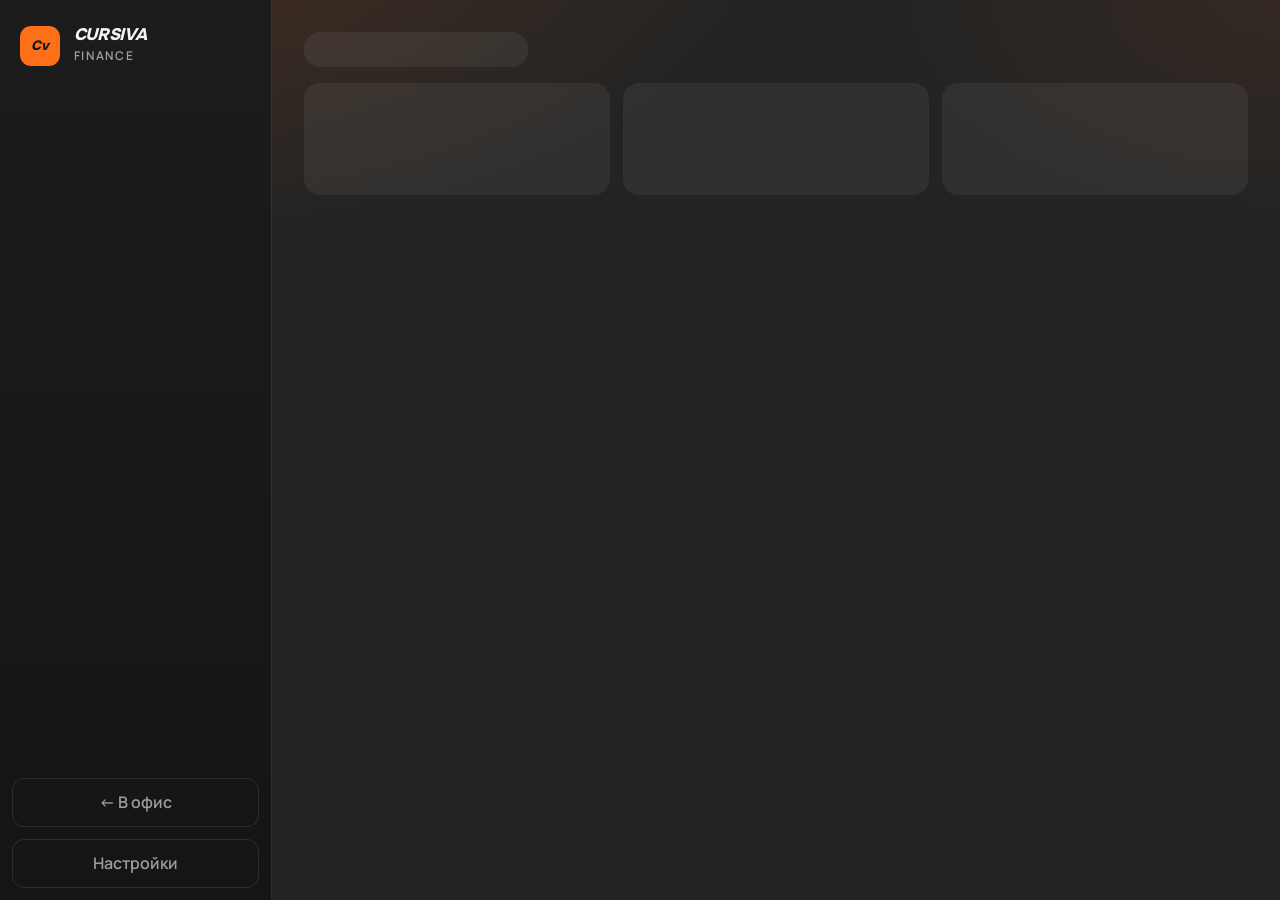
==== finance/index.html @ 29c92b32 "Kanban tasks board and Cursiva Finance app stored in MySQL" ====
<!DOCTYPE html>
<html lang="ru">
<head>
  <meta charset="utf-8">
  <meta name="viewport" content="width=device-width, initial-scale=1, viewport-fit=cover">
  <meta name="robots" content="noindex, nofollow">
  <meta name="theme-color" content="#1a1a1a">
  <title>Финансы — Cursiva</title>
  <link rel="icon" href="favicon.svg" type="image/svg+xml">
  <link rel="preconnect" href="https://fonts.googleapis.com">
  <link rel="preconnect" href="https://fonts.gstatic.com" crossorigin>
  <link href="https://fonts.googleapis.com/css2?family=Manrope:wght@400;500;600;700;800&family=Onest:wght@600;700;800&display=swap" rel="stylesheet">
  <link rel="stylesheet" href="styles.css?v=1">
</head>
<body>
  <div class="app">
    <aside class="sidebar" id="sidebar">
      <a class="brand" href="#dashboard">
        <div class="brand-mark">Cv</div>
        <div>
          <div class="brand-title">Cursiva</div>
          <div class="brand-sub">Finance</div>
        </div>
      </a>
      <nav class="nav" id="nav"></nav>
      <a class="nav-settings nav-office" href="../">← В офис</a>
      <button type="button" class="nav-settings" id="open-settings">Настройки</button>
    </aside>

    <div class="main-wrap">
      <header class="topbar">
        <button type="button" class="icon-btn" id="menu-toggle" aria-label="Меню">☰</button>
        <span class="topbar-title">Финансы</span>
        <a class="icon-btn topbar-office" href="../" aria-label="В офис">Офис</a>
        <button type="button" class="icon-btn" id="open-settings-mobile" aria-label="Настройки">⚙</button>
      </header>
      <main class="main" id="main">
        <div class="skeleton" id="skeleton">
          <div class="sk sk-title"></div>
          <div class="sk-grid">
            <div class="sk sk-card"></div>
            <div class="sk sk-card"></div>
            <div class="sk sk-card"></div>
          </div>
        </div>
        <div id="page" hidden></div>
      </main>
    </div>
  </div>

  <div class="overlay" id="overlay" hidden></div>

  <dialog class="modal" id="settings-modal">
    <form method="dialog" class="modal-inner">
      <header class="modal-head">
        <p class="eyebrow">Студия</p>
        <h2>Настройки</h2>
        <p>НПД, курсы, резерв. Данные хранятся в базе офиса и общие для всей команды.</p>
      </header>
      <div class="modal-body">
        <div class="month-kpi" id="settings-kpi"></div>
        <label>
          Налог самозанятого (НПД), %
          <input type="number" step="0.1" min="0" max="100" id="tax-percent">
          <span class="field-hint">Обычно 6% при оплате от юрлиц / ИП, 4% от физлиц.</span>
        </label>
        <div class="form-grid">
          <label>Курс USD, ₽<input type="number" step="0.01" id="rate-usd"></label>
          <label>Курс EUR, ₽<input type="number" step="0.01" id="rate-eur"></label>
        </div>
        <button type="button" class="btn" id="save-settings">Сохранить</button>
        <hr>
        <button type="button" class="btn btn-ghost" id="download-backup">Скачать резерв</button>
        <label class="file-label">
          Загрузить резерв
          <input type="file" accept="application/json" id="import-backup">
        </label>
        <button type="button" class="btn btn-ghost" id="reset-demo">Восстановить демо</button>
        <button type="button" class="btn btn-danger" id="clear-all-data">Удалить все данные</button>
        <p class="hint">Удаление очистит клиентов, проекты, счета, подписки и налоги у всей команды без возможности отмены.</p>
      </div>
      <footer class="modal-foot">
        <button type="submit" class="btn btn-ghost" value="cancel">Закрыть</button>
      </footer>
    </form>
  </dialog>

  <dialog class="modal modal-lg" id="form-modal">
    <div class="modal-inner">
      <header class="modal-head">
        <p class="eyebrow" id="form-eyebrow">Форма</p>
        <h2 id="form-title">Добавить</h2>
        <p id="form-desc"></p>
      </header>
      <div class="modal-body" id="form-body"></div>
      <footer class="modal-foot">
        <button type="button" class="btn btn-ghost" id="form-cancel">Отмена</button>
        <button type="button" class="btn" id="form-submit">Сохранить</button>
      </footer>
    </div>
  </dialog>

  <div class="toast" id="toast" hidden></div>
  <script src="https://telegram.org/js/telegram-web-app.js"></script>
  <script src="app.js?v=1"></script>
</body>
</html>
---- finance/styles.css ----
/* Cursiva brand: #FD6F19 / #232323 / #FFFFFF — Onest + Manrope */

:root {
  --brand-dark: #232323;
  --brand-dark-2: #1a1a1a;
  --brand-dark-3: #2e2e2e;
  --brand-orange: #fd6f19;
  --brand-orange-hot: #ff8538;
  --brand-orange-dim: rgba(253, 111, 25, 0.14);
  --brand-white: #ffffff;
  --brand-muted: rgba(255, 255, 255, 0.58);
  --brand-line: rgba(255, 255, 255, 0.1);
  --surface: #2a2a2a;
  --surface-2: #323232;
  --text: #f5f5f5;
  --text-dim: rgba(245, 245, 245, 0.62);
  --pos: #4ecb71;
  --neg: #ff6b5a;
  --warn: #ffc857;
  --radius: 1rem;
  --font: "Manrope", system-ui, sans-serif;
  --font-display: "Onest", "Manrope", system-ui, sans-serif;
  --shadow: 0 1.2rem 2.8rem rgba(0, 0, 0, 0.28);
}

* {
  box-sizing: border-box;
}

html,
body {
  height: 100%;
  margin: 0;
}

body {
  background:
    radial-gradient(1200px 600px at 10% -10%, rgba(253, 111, 25, 0.16), transparent 55%),
    radial-gradient(900px 500px at 100% 0%, rgba(253, 111, 25, 0.08), transparent 45%),
    var(--brand-dark);
  color: var(--text);
  font-family: var(--font);
  line-height: 1.45;
}

button,
input,
select,
textarea {
  font: inherit;
  color: inherit;
}

a {
  color: var(--brand-orange);
  text-decoration: none;
}

a:hover {
  color: var(--brand-orange-hot);
}

.app {
  display: flex;
  min-height: 100%;
}

.sidebar {
  position: sticky;
  top: 0;
  display: none;
  width: 17rem;
  height: 100svh;
  flex-shrink: 0;
  flex-direction: column;
  background: linear-gradient(180deg, #1c1c1c 0%, #151515 100%);
  border-right: 1px solid var(--brand-line);
  z-index: 40;
}

@media (min-width: 1024px) {
  .sidebar {
    display: flex;
  }

  .topbar {
    display: none !important;
  }
}

.sidebar.open {
  display: flex;
  position: fixed;
  inset: 0 auto 0 0;
}

.brand {
  display: flex;
  gap: 0.85rem;
  align-items: center;
  padding: 1.6rem 1.25rem 1.4rem;
  color: inherit;
  text-decoration: none;
}

.brand:hover {
  color: inherit;
}

.brand-mark {
  display: grid;
  place-items: center;
  width: 2.5rem;
  height: 2.5rem;
  border-radius: 0.7rem;
  background: var(--brand-orange);
  color: #1a1a1a;
  font-family: var(--font-display);
  font-size: 0.85rem;
  font-weight: 800;
  font-style: italic;
}

.brand-title {
  font-family: var(--font-display);
  font-size: 1.05rem;
  font-weight: 800;
  font-style: italic;
  letter-spacing: -0.02em;
  text-transform: uppercase;
  line-height: 1;
}

.brand-sub {
  margin-top: 0.2rem;
  color: var(--brand-muted);
  font-size: 0.75rem;
  font-weight: 600;
  letter-spacing: 0.14em;
  text-transform: uppercase;
}

.nav {
  display: flex;
  flex: 1;
  flex-direction: column;
  gap: 0.25rem;
  padding: 0 0.75rem;
  overflow: auto;
}

.nav a {
  display: flex;
  align-items: center;
  gap: 0.75rem;
  border-radius: 0.75rem;
  padding: 0.7rem 0.85rem;
  color: var(--brand-muted);
  font-size: 0.92rem;
  font-weight: 600;
  transition: background 0.2s, color 0.2s;
}

.nav a:hover {
  background: rgba(255, 255, 255, 0.04);
  color: var(--brand-white);
}

.nav a.active {
  background: var(--brand-orange-dim);
  color: var(--brand-orange);
  box-shadow: inset 0 0 0 1px rgba(253, 111, 25, 0.28);
}

.nav-settings {
  margin: 0.75rem;
  border: 1px solid var(--brand-line);
  border-radius: 0.75rem;
  background: transparent;
  color: var(--brand-muted);
  padding: 0.75rem;
  font-weight: 600;
  cursor: pointer;
}

.nav-settings:hover {
  border-color: rgba(253, 111, 25, 0.45);
  color: var(--brand-orange);
}

.main-wrap {
  display: flex;
  min-width: 0;
  flex: 1;
  flex-direction: column;
}

.topbar {
  position: sticky;
  top: 0;
  z-index: 20;
  display: flex;
  align-items: center;
  gap: 0.75rem;
  border-bottom: 1px solid var(--brand-line);
  background: rgba(35, 35, 35, 0.88);
  backdrop-filter: blur(10px);
  padding: 0.75rem 1rem;
}

.topbar-title {
  font-family: var(--font-display);
  font-weight: 800;
  font-style: italic;
  text-transform: uppercase;
  letter-spacing: -0.02em;
}

.icon-btn {
  display: grid;
  place-items: center;
  width: 2.35rem;
  height: 2.35rem;
  border: 1px solid var(--brand-line);
  border-radius: 0.7rem;
  background: var(--surface);
  cursor: pointer;
}

.topbar .icon-btn:last-child {
  margin-left: auto;
}

.main {
  flex: 1;
  padding: 1.5rem 1rem 3rem;
}

@media (min-width: 640px) {
  .main {
    padding-inline: 1.5rem;
  }
}

@media (min-width: 1024px) {
  .main {
    padding: 2rem 2rem 3.5rem;
  }
}

.eyebrow {
  margin: 0 0 0.45rem;
  color: var(--brand-orange);
  font-size: 0.72rem;
  font-weight: 700;
  letter-spacing: 0.14em;
  text-transform: uppercase;
}

.page-header {
  display: flex;
  flex-wrap: wrap;
  align-items: flex-start;
  justify-content: space-between;
  gap: 1rem;
  margin-bottom: 1.4rem;
}

.page-header h1 {
  margin: 0;
  font-family: var(--font-display);
  font-size: clamp(1.6rem, 3vw, 2.2rem);
  font-weight: 800;
  font-style: italic;
  letter-spacing: -0.03em;
  text-transform: uppercase;
  line-height: 1.05;
}

.page-header p {
  margin: 0.45rem 0 0;
  max-width: 40rem;
  color: var(--text-dim);
  font-size: 0.95rem;
}

.header-actions {
  display: flex;
  flex-wrap: wrap;
  gap: 0.6rem;
  align-items: center;
}

.card {
  border: 1px solid var(--brand-line);
  border-radius: var(--radius);
  background: linear-gradient(180deg, rgba(255, 255, 255, 0.03), transparent 40%), var(--surface);
  box-shadow: var(--shadow);
}

.card.is-clickable,
.card-body.is-clickable,
tr.is-clickable {
  cursor: pointer;
  transition: border-color 0.15s, transform 0.15s, background 0.15s;
}

.card.is-clickable:hover,
.card-body.is-clickable:hover {
  border-color: rgba(253, 111, 25, 0.45);
  transform: translateY(-1px);
}

.card-body.is-clickable {
  border-radius: inherit;
}

tr.is-clickable:hover {
  background: rgba(253, 111, 25, 0.08);
}

.card-body {
  padding: 1.15rem 1.2rem 1.05rem;
}

.back-link {
  display: inline-flex;
  align-items: center;
  gap: 0.35rem;
  margin-bottom: 0.75rem;
  color: var(--brand-orange);
  font-size: 0.88rem;
  font-weight: 700;
  text-decoration: none;
}

.back-link:hover {
  color: var(--brand-orange-hot);
}

.detail-grid {
  display: grid;
  gap: 1rem;
}

@media (min-width: 900px) {
  .detail-grid {
    grid-template-columns: 1.2fr 1fr;
  }
}

.detail-stat {
  display: flex;
  justify-content: space-between;
  gap: 0.75rem;
  padding: 0.65rem 0;
  border-bottom: 1px solid var(--brand-line);
  font-size: 0.95rem;
}

.detail-stat:last-child {
  border-bottom: 0;
}

.card-head {
  display: flex;
  align-items: center;
  justify-content: space-between;
  gap: 0.75rem;
  padding: 1.1rem 1.2rem 0;
}

.card-head h2,
.card-title {
  margin: 0;
  font-family: var(--font-display);
  font-size: 1rem;
  font-weight: 700;
  letter-spacing: -0.01em;
}

.kpi-grid {
  display: grid;
  gap: 0.85rem;
  grid-template-columns: 1fr;
}

@media (min-width: 640px) {
  .kpi-grid {
    grid-template-columns: repeat(2, 1fr);
  }
}

@media (min-width: 1200px) {
  .kpi-grid {
    grid-template-columns: repeat(3, 1fr);
  }
}

.kpi-label {
  display: flex;
  justify-content: space-between;
  color: var(--text-dim);
  font-size: 0.85rem;
  font-weight: 600;
}

.kpi-value {
  margin-top: 0.55rem;
  font-size: 1.55rem;
  font-weight: 800;
  letter-spacing: -0.03em;
  font-variant-numeric: tabular-nums;
}

.kpi-hint {
  margin: 0.4rem 0 0;
  color: var(--text-dim);
  font-size: 0.78rem;
}

.money {
  font-variant-numeric: tabular-nums;
  white-space: nowrap;
}

.money.pos {
  color: var(--pos);
}

.money.neg {
  color: var(--neg);
}

.money.warn {
  color: var(--warn);
}

.grid-2 {
  display: grid;
  gap: 1rem;
  margin-top: 1rem;
}

.grid-3 {
  display: grid;
  gap: 1rem;
  margin-top: 1.25rem;
}

@media (min-width: 1024px) {
  .grid-2 {
    grid-template-columns: 1fr 1fr;
  }

  .grid-3 {
    grid-template-columns: 1.6fr 1fr;
  }
}

.list {
  list-style: none;
  margin: 0;
  padding: 0 1.2rem 1.15rem;
}

.list li {
  display: flex;
  justify-content: space-between;
  gap: 0.85rem;
  padding: 0.85rem 0;
  border-top: 1px solid var(--brand-line);
}

.list li.is-clickable {
  cursor: pointer;
  border-radius: 0.5rem;
  margin-inline: -0.35rem;
  padding-inline: 0.35rem;
}

.list li.is-clickable:hover {
  background: rgba(253, 111, 25, 0.08);
}

.list li:first-child {
  border-top: 0;
}

.meta {
  color: var(--text-dim);
  font-size: 0.78rem;
}

.empty {
  margin: 0;
  padding: 0 1.2rem 1.2rem;
  color: var(--text-dim);
}

.badge {
  display: inline-flex;
  align-items: center;
  border-radius: 999px;
  padding: 0.15rem 0.55rem;
  font-size: 0.7rem;
  font-weight: 700;
  background: rgba(255, 255, 255, 0.08);
  color: var(--text);
}

.badge.overdue,
.badge.paused,
.badge.draft,
.badge.due {
  background: rgba(255, 107, 90, 0.18);
  color: #ffb4ab;
}

.badge.paid,
.badge.done,
.badge.active {
  background: rgba(78, 203, 113, 0.16);
  color: #8de6a7;
}

.badge.sent,
.badge.in_progress,
.badge.review,
.badge.month {
  background: var(--brand-orange-dim);
  color: var(--brand-orange-hot);
}

.badge.year,
.badge.planned {
  background: rgba(255, 200, 87, 0.14);
  color: var(--warn);
}

.chart {
  display: flex;
  align-items: flex-end;
  gap: 0.65rem;
  height: 14rem;
  padding: 0.5rem 1.2rem 1.15rem;
}

.chart-col {
  display: flex;
  flex: 1;
  flex-direction: column;
  align-items: center;
  gap: 0.5rem;
  height: 100%;
}

.chart-bars {
  display: flex;
  align-items: flex-end;
  justify-content: center;
  gap: 0.25rem;
  width: 100%;
  flex: 1;
}

.bar {
  width: 42%;
  max-width: 1.6rem;
  border-radius: 0.3rem 0.3rem 0 0;
  min-height: 2px;
}

.bar.income {
  background: var(--brand-orange);
}

.bar.expense {
  background: #6a6a6a;
}

.chart-label {
  color: var(--text-dim);
  font-size: 0.7rem;
  text-transform: capitalize;
}

.legend {
  display: flex;
  gap: 1rem;
  padding: 0 1.2rem 0.75rem;
  color: var(--text-dim);
  font-size: 0.8rem;
}

.legend span::before {
  content: "";
  display: inline-block;
  width: 0.55rem;
  height: 0.55rem;
  margin-right: 0.35rem;
  border-radius: 2px;
  vertical-align: 0;
}

.legend .inc::before {
  background: var(--brand-orange);
}

.legend .exp::before {
  background: #6a6a6a;
}

.table-wrap {
  overflow-x: auto;
}

table {
  width: 100%;
  border-collapse: collapse;
  font-size: 0.9rem;
}

th,
td {
  padding: 0.75rem 1rem;
  border-bottom: 1px solid var(--brand-line);
  text-align: left;
  vertical-align: top;
}

th {
  color: var(--text-dim);
  font-size: 0.72rem;
  font-weight: 700;
  letter-spacing: 0.08em;
  text-transform: uppercase;
}

td.num,
th.num {
  text-align: right;
  font-variant-numeric: tabular-nums;
}

.btn {
  display: inline-flex;
  align-items: center;
  justify-content: center;
  gap: 0.4rem;
  border: 0;
  border-radius: 999px;
  padding: 0.7rem 1.15rem;
  background: var(--brand-orange);
  color: #1a1a1a;
  font-weight: 750;
  cursor: pointer;
  transition: transform 0.15s, filter 0.15s;
}

.btn:hover {
  filter: brightness(1.06);
  transform: translateY(-1px);
}

.btn-ghost {
  background: transparent;
  border: 1px solid var(--brand-line);
  color: var(--text);
}

.btn-danger {
  background: #c43c2e;
  color: #fff;
}

.btn-sm {
  padding: 0.4rem 0.8rem;
  font-size: 0.82rem;
}

.select,
input,
textarea {
  width: 100%;
  border: 1px solid var(--brand-line);
  border-radius: 0.75rem;
  background: var(--brand-dark-2);
  padding: 0.65rem 0.85rem;
  outline: none;
}

.select:focus,
input:focus,
textarea:focus {
  border-color: rgba(253, 111, 25, 0.65);
  box-shadow: 0 0 0 3px rgba(253, 111, 25, 0.18);
}

label {
  display: grid;
  gap: 0.4rem;
  font-size: 0.85rem;
  font-weight: 650;
}

.field-hint {
  color: var(--text-dim);
  font-size: 0.75rem;
  font-weight: 500;
}

.form-grid {
  display: grid;
  gap: 0.85rem;
}

@media (min-width: 640px) {
  .form-grid.cols-2 {
    grid-template-columns: 1fr 1fr;
  }
}

.overlay {
  position: fixed;
  inset: 0;
  z-index: 30;
  background: rgba(0, 0, 0, 0.55);
}

.modal {
  border: 1px solid var(--brand-line);
  border-radius: 1.2rem;
  padding: 0;
  width: min(480px, calc(100vw - 1.25rem));
  background: #1f1f1f;
  color: var(--text);
  box-shadow: var(--shadow);
}

.modal.modal-lg {
  width: min(640px, calc(100vw - 1.25rem));
}

.modal::backdrop {
  background: rgba(0, 0, 0, 0.62);
}

.modal-inner {
  display: flex;
  flex-direction: column;
}

.modal-head,
.modal-body,
.modal-foot {
  padding: 1.15rem 1.25rem;
}

.modal-head {
  border-bottom: 1px solid var(--brand-line);
}

.modal-head h2 {
  margin: 0;
  font-family: var(--font-display);
  font-size: 1.35rem;
  font-weight: 800;
  font-style: italic;
  text-transform: uppercase;
  letter-spacing: -0.02em;
}

.modal-head p:not(.eyebrow) {
  margin: 0.4rem 0 0;
  color: var(--text-dim);
  font-size: 0.9rem;
}

.modal-body {
  display: grid;
  gap: 0.85rem;
}

.modal-foot {
  display: flex;
  justify-content: flex-end;
  gap: 0.6rem;
  border-top: 1px solid var(--brand-line);
}

.month-kpi {
  border-radius: 0.85rem;
  background: var(--brand-orange-dim);
  border: 1px solid rgba(253, 111, 25, 0.25);
  padding: 0.75rem 0.9rem;
  font-size: 0.9rem;
}

.file-label {
  font-weight: 600;
}

hr {
  border: 0;
  border-top: 1px solid var(--brand-line);
  margin: 0.2rem 0;
}

.toast {
  position: fixed;
  right: 1rem;
  bottom: 1rem;
  z-index: 70;
  border-radius: 0.85rem;
  background: #111;
  border: 1px solid rgba(253, 111, 25, 0.35);
  color: var(--brand-white);
  padding: 0.85rem 1.1rem;
  box-shadow: var(--shadow);
}

.stack {
  display: grid;
  gap: 1rem;
}

.split-preview {
  border-radius: 1rem;
  border: 1px solid rgba(253, 111, 25, 0.28);
  background: linear-gradient(160deg, rgba(253, 111, 25, 0.12), transparent 55%), #1a1a1a;
  padding: 1rem;
}

.split-preview h3 {
  margin: 0 0 0.75rem;
  font-family: var(--font-display);
  font-size: 0.95rem;
  font-weight: 700;
  text-transform: uppercase;
  font-style: italic;
}

.split-row {
  display: flex;
  justify-content: space-between;
  gap: 0.75rem;
  padding: 0.45rem 0;
  border-top: 1px solid var(--brand-line);
  font-size: 0.9rem;
}

.split-row:first-of-type {
  border-top: 0;
}

.split-row.total {
  margin-top: 0.35rem;
  border-top: 1px dashed rgba(253, 111, 25, 0.45);
  padding-top: 0.65rem;
  font-weight: 750;
}

.split-row .tax {
  color: var(--warn);
}

.percent-input {
  width: 5.5rem;
  text-align: right;
}

.percent-sum {
  margin-top: 0.5rem;
  font-size: 0.85rem;
  color: var(--text-dim);
}

.percent-sum.bad {
  color: var(--neg);
}

.percent-sum.ok {
  color: var(--pos);
}

.skeleton .sk {
  border-radius: 1rem;
  background: rgba(255, 255, 255, 0.06);
  animation: pulse 1.2s ease-in-out infinite;
}

.sk-title {
  width: 14rem;
  height: 2.2rem;
  margin-bottom: 1rem;
}

.sk-grid {
  display: grid;
  gap: 0.85rem;
  grid-template-columns: repeat(auto-fit, minmax(12rem, 1fr));
}

.sk-card {
  height: 7rem;
}

@keyframes pulse {
  0%,
  100% {
    opacity: 1;
  }
  50% {
    opacity: 0.5;
  }
}

.actions-cell {
  display: flex;
  gap: 0.4rem;
  flex-wrap: wrap;
  justify-content: flex-end;
}

.inline-check {
  display: flex;
  align-items: center;
  gap: 0.55rem;
  font-weight: 600;
}

.inline-check input {
  width: auto;
}

.bulk-bar {
  display: none;
  align-items: center;
  justify-content: space-between;
  gap: 0.75rem;
  flex-wrap: wrap;
  margin-bottom: 0.75rem;
  padding: 0.7rem 0.9rem;
  border-radius: 0.85rem;
  border: 1px solid rgba(253, 111, 25, 0.35);
  background: var(--brand-orange-dim);
}

.bulk-bar.is-visible {
  display: flex;
}

.bulk-bar strong {
  color: var(--brand-orange-hot);
}

.bulk-bar .bulk-actions {
  display: flex;
  gap: 0.5rem;
  flex-wrap: wrap;
}

th.check,
td.check {
  width: 2.4rem;
  text-align: center;
  vertical-align: middle;
}

.check input[type="checkbox"] {
  width: 1.05rem;
  height: 1.05rem;
  accent-color: var(--brand-orange);
  cursor: pointer;
}

tr.is-selected {
  background: rgba(253, 111, 25, 0.08);
}

.hint {
  margin: 0;
  color: var(--text-dim);
  font-size: 0.78rem;
}

/* Офис Cursiva в Telegram */
.nav-office {
  display: block;
  margin-bottom: 0;
  text-align: center;
  text-decoration: none;
}

.topbar-office {
  width: auto;
  margin-left: auto;
  padding: 0 0.7rem;
  color: var(--brand-orange);
  font-size: 0.85rem;
  font-weight: 700;
  text-decoration: none;
}

.topbar .topbar-office + .icon-btn:last-child {
  margin-left: 0;
}

.sidebar.open {
  overflow-y: auto;
}

@media (max-width: 640px) {
  .header-actions {
    flex-wrap: wrap;
  }

  .modal {
    max-height: calc(100vh - 1.25rem);
    overflow-y: auto;
  }

  .toast {
    left: 1rem;
    bottom: calc(1rem + env(safe-area-inset-bottom));
  }
}
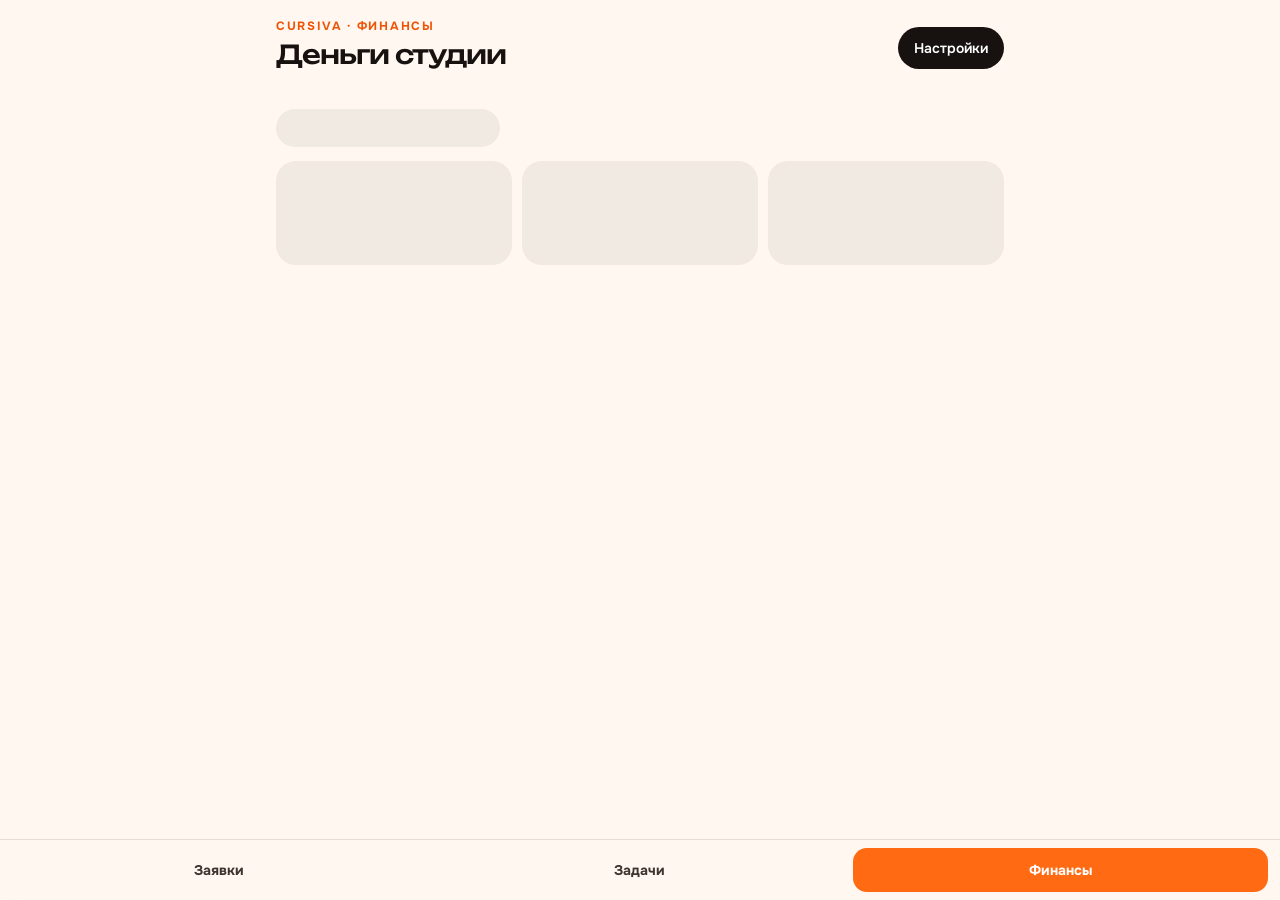
==== commit e7b11f41: "Team notifications in chat, delete leads and finance records, finance in office style" ====
--- a/finance/index.html
+++ b/finance/index.html
@@ -4,50 +4,49 @@
   <meta charset="utf-8">
   <meta name="viewport" content="width=device-width, initial-scale=1, viewport-fit=cover">
   <meta name="robots" content="noindex, nofollow">
-  <meta name="theme-color" content="#1a1a1a">
+  <meta name="theme-color" content="#fff7f0">
   <title>Финансы — Cursiva</title>
   <link rel="icon" href="favicon.svg" type="image/svg+xml">
   <link rel="preconnect" href="https://fonts.googleapis.com">
   <link rel="preconnect" href="https://fonts.gstatic.com" crossorigin>
-  <link href="https://fonts.googleapis.com/css2?family=Manrope:wght@400;500;600;700;800&family=Onest:wght@600;700;800&display=swap" rel="stylesheet">
-  <link rel="stylesheet" href="styles.css?v=1">
+  <link href="https://fonts.googleapis.com/css2?family=Onest:wght@400;500;600;700&family=Unbounded:wght@500;600&display=swap" rel="stylesheet">
+  <link rel="stylesheet" href="styles.css?v=2">
 </head>
 <body>
   <div class="app">
-    <aside class="sidebar" id="sidebar">
-      <a class="brand" href="#dashboard">
-        <div class="brand-mark">Cv</div>
-        <div>
-          <div class="brand-title">Cursiva</div>
-          <div class="brand-sub">Finance</div>
+    <header class="top">
+      <div>
+        <p class="brand">Cursiva · финансы</p>
+        <p class="top-title">Деньги студии</p>
+      </div>
+      <button type="button" class="refresh" id="open-settings">Настройки</button>
+    </header>
+    <nav class="chips" id="nav" aria-label="Разделы финансов"></nav>
+
+    <main class="main" id="main">
+      <div class="skeleton" id="skeleton">
+        <div class="sk sk-title"></div>
+        <div class="sk-grid">
+          <div class="sk sk-card"></div>
+          <div class="sk sk-card"></div>
+          <div class="sk sk-card"></div>
         </div>
-      </a>
-      <nav class="nav" id="nav"></nav>
-      <a class="nav-settings nav-office" href="../">← В офис</a>
-      <button type="button" class="nav-settings" id="open-settings">Настройки</button>
-    </aside>
-
-    <div class="main-wrap">
-      <header class="topbar">
-        <button type="button" class="icon-btn" id="menu-toggle" aria-label="Меню">☰</button>
-        <span class="topbar-title">Финансы</span>
-        <a class="icon-btn topbar-office" href="../" aria-label="В офис">Офис</a>
-        <button type="button" class="icon-btn" id="open-settings-mobile" aria-label="Настройки">⚙</button>
-      </header>
-      <main class="main" id="main">
-        <div class="skeleton" id="skeleton">
-          <div class="sk sk-title"></div>
-          <div class="sk-grid">
-            <div class="sk sk-card"></div>
-            <div class="sk sk-card"></div>
-            <div class="sk sk-card"></div>
-          </div>
-        </div>
-        <div id="page" hidden></div>
-      </main>
-    </div>
+      </div>
+      <div id="page" hidden></div>
+    </main>
   </div>
 
+  <nav class="tabbar" aria-label="Офис">
+    <a href="../" data-office="leads">Заявки</a>
+    <a href="../" data-office="tasks">Задачи</a>
+    <a href="#dashboard" class="is-on" aria-current="page">Финансы</a>
+  </nav>
+
+  <div hidden>
+    <aside id="sidebar"></aside>
+    <button type="button" id="menu-toggle"></button>
+    <button type="button" id="open-settings-mobile"></button>
+  </div>
   <div class="overlay" id="overlay" hidden></div>
 
   <dialog class="modal" id="settings-modal">
@@ -102,6 +101,6 @@
 
   <div class="toast" id="toast" hidden></div>
   <script src="https://telegram.org/js/telegram-web-app.js"></script>
-  <script src="app.js?v=1"></script>
+  <script src="app.js?v=2"></script>
 </body>
 </html>
--- a/finance/styles.css
+++ b/finance/styles.css
@@ -1,549 +1,391 @@
-/* Cursiva brand: #FD6F19 / #232323 / #FFFFFF — Onest + Manrope */
+/* Финансы в стиле офиса Cursiva: кремовый фон, белые карточки, Unbounded + Onest */
 
 :root {
-  --brand-dark: #232323;
-  --brand-dark-2: #1a1a1a;
-  --brand-dark-3: #2e2e2e;
-  --brand-orange: #fd6f19;
-  --brand-orange-hot: #ff8538;
-  --brand-orange-dim: rgba(253, 111, 25, 0.14);
-  --brand-white: #ffffff;
-  --brand-muted: rgba(255, 255, 255, 0.58);
-  --brand-line: rgba(255, 255, 255, 0.1);
-  --surface: #2a2a2a;
-  --surface-2: #323232;
-  --text: #f5f5f5;
-  --text-dim: rgba(245, 245, 245, 0.62);
-  --pos: #4ecb71;
-  --neg: #ff6b5a;
-  --warn: #ffc857;
-  --radius: 1rem;
-  --font: "Manrope", system-ui, sans-serif;
-  --font-display: "Onest", "Manrope", system-ui, sans-serif;
-  --shadow: 0 1.2rem 2.8rem rgba(0, 0, 0, 0.28);
-}
-
-* {
-  box-sizing: border-box;
-}
-
-html,
-body {
-  height: 100%;
+  --c-orange: #ff6a13;
+  --c-orange-deep: #ee5406;
+  --c-orange-soft: rgba(255, 106, 19, 0.1);
+  --c-cream: #fff7f0;
+  --c-sand: #f7f1eb;
+  --c-ink: #17120f;
+  --c-ink-2: #3d3430;
+  --c-muted: #7c716a;
+  --c-line: rgba(23, 18, 15, 0.1);
+  --c-white: #fff;
+  --c-pos: #1f7a45;
+  --c-neg: #c2410c;
+  --c-warn: #a16207;
+  --f-display: "Unbounded", "Arial Black", system-ui, sans-serif;
+  --f-body: "Onest", "Segoe UI", system-ui, sans-serif;
+  --ease: cubic-bezier(0.16, 1, 0.3, 1);
+}
+
+* { box-sizing: border-box; }
+
+html, body {
   margin: 0;
-}
-
-body {
-  background:
-    radial-gradient(1200px 600px at 10% -10%, rgba(253, 111, 25, 0.16), transparent 55%),
-    radial-gradient(900px 500px at 100% 0%, rgba(253, 111, 25, 0.08), transparent 45%),
-    var(--brand-dark);
-  color: var(--text);
-  font-family: var(--font);
+  min-height: 100%;
+  background: var(--c-cream);
+  color: var(--c-ink);
+  font-family: var(--f-body);
+  font-size: 16px;
   line-height: 1.45;
-}
-
-button,
-input,
-select,
-textarea {
-  font: inherit;
-  color: inherit;
-}
-
-a {
-  color: var(--brand-orange);
-  text-decoration: none;
-}
-
-a:hover {
-  color: var(--brand-orange-hot);
+  -webkit-font-smoothing: antialiased;
+}
+
+button, input, select, textarea { font: inherit; color: inherit; }
+
+a { color: var(--c-orange-deep); text-decoration: none; }
+
+:focus-visible {
+  outline: 2px solid var(--c-orange);
+  outline-offset: 3px;
 }
 
 .app {
-  display: flex;
-  min-height: 100%;
-}
-
-.sidebar {
-  position: sticky;
-  top: 0;
-  display: none;
-  width: 17rem;
-  height: 100svh;
-  flex-shrink: 0;
-  flex-direction: column;
-  background: linear-gradient(180deg, #1c1c1c 0%, #151515 100%);
-  border-right: 1px solid var(--brand-line);
-  z-index: 40;
-}
-
-@media (min-width: 1024px) {
-  .sidebar {
-    display: flex;
-  }
-
-  .topbar {
-    display: none !important;
-  }
-}
-
-.sidebar.open {
-  display: flex;
+  width: min(760px, 100%);
+  margin: 0 auto;
+  padding: calc(18px + env(safe-area-inset-top)) 16px calc(92px + env(safe-area-inset-bottom));
+}
+
+.top {
+  display: flex;
+  align-items: flex-end;
+  justify-content: space-between;
+  gap: 16px;
+}
+
+.brand {
+  margin: 0;
+  font-size: 12px;
+  font-weight: 700;
+  letter-spacing: 0.14em;
+  text-transform: uppercase;
+  color: var(--c-orange-deep);
+}
+
+.top-title {
+  margin: 6px 0 0;
+  font-family: var(--f-display);
+  font-size: 26px;
+  font-weight: 500;
+  letter-spacing: -0.04em;
+  line-height: 1.05;
+}
+
+.refresh {
+  flex: none;
+  min-height: 42px;
+  padding: 0 16px;
+  border: 0;
+  border-radius: 999px;
+  background: var(--c-ink);
+  color: #fff;
+  font-size: 14px;
+  font-weight: 600;
+  cursor: pointer;
+}
+
+.refresh:active { transform: scale(0.97); }
+
+.chips {
+  display: flex;
+  gap: 8px;
+  margin: 18px -16px 0;
+  padding: 0 16px 4px;
+  overflow-x: auto;
+  scrollbar-width: none;
+}
+
+.chips::-webkit-scrollbar { display: none; }
+
+.chips a {
+  flex: none;
+  display: inline-flex;
+  align-items: center;
+  min-height: 38px;
+  padding: 0 14px;
+  border-radius: 999px;
+  box-shadow: inset 0 0 0 1.5px var(--c-line);
+  color: var(--c-ink-2);
+  font-size: 14px;
+  font-weight: 600;
+  white-space: nowrap;
+}
+
+.chips a.active {
+  background: var(--c-orange);
+  box-shadow: none;
+  color: #fff;
+}
+
+.main { margin-top: 18px; }
+
+.tabbar {
   position: fixed;
-  inset: 0 auto 0 0;
-}
-
-.brand {
-  display: flex;
-  gap: 0.85rem;
-  align-items: center;
-  padding: 1.6rem 1.25rem 1.4rem;
-  color: inherit;
-  text-decoration: none;
-}
-
-.brand:hover {
-  color: inherit;
-}
-
-.brand-mark {
+  z-index: 20;
+  left: 0;
+  right: 0;
+  bottom: 0;
+  display: grid;
+  grid-template-columns: repeat(3, 1fr);
+  gap: 6px;
+  padding: 8px 12px calc(8px + env(safe-area-inset-bottom));
+  background: rgba(255, 247, 240, 0.94);
+  box-shadow: 0 -1px 0 var(--c-line);
+  backdrop-filter: blur(10px);
+}
+
+.tabbar a {
   display: grid;
   place-items: center;
-  width: 2.5rem;
-  height: 2.5rem;
-  border-radius: 0.7rem;
-  background: var(--brand-orange);
-  color: #1a1a1a;
-  font-family: var(--font-display);
-  font-size: 0.85rem;
-  font-weight: 800;
-  font-style: italic;
-}
-
-.brand-title {
-  font-family: var(--font-display);
-  font-size: 1.05rem;
-  font-weight: 800;
-  font-style: italic;
-  letter-spacing: -0.02em;
+  min-height: 44px;
+  border-radius: 14px;
+  color: var(--c-ink-2);
+  font-size: 14px;
+  font-weight: 700;
+}
+
+.tabbar a.is-on {
+  background: var(--c-orange);
+  color: #fff;
+}
+
+.eyebrow {
+  margin: 0 0 6px;
+  color: var(--c-orange-deep);
+  font-size: 12px;
+  font-weight: 700;
+  letter-spacing: 0.12em;
   text-transform: uppercase;
-  line-height: 1;
-}
-
-.brand-sub {
-  margin-top: 0.2rem;
-  color: var(--brand-muted);
-  font-size: 0.75rem;
-  font-weight: 600;
-  letter-spacing: 0.14em;
-  text-transform: uppercase;
-}
-
-.nav {
-  display: flex;
-  flex: 1;
-  flex-direction: column;
-  gap: 0.25rem;
-  padding: 0 0.75rem;
-  overflow: auto;
-}
-
-.nav a {
-  display: flex;
-  align-items: center;
-  gap: 0.75rem;
-  border-radius: 0.75rem;
-  padding: 0.7rem 0.85rem;
-  color: var(--brand-muted);
-  font-size: 0.92rem;
-  font-weight: 600;
-  transition: background 0.2s, color 0.2s;
-}
-
-.nav a:hover {
-  background: rgba(255, 255, 255, 0.04);
-  color: var(--brand-white);
-}
-
-.nav a.active {
-  background: var(--brand-orange-dim);
-  color: var(--brand-orange);
-  box-shadow: inset 0 0 0 1px rgba(253, 111, 25, 0.28);
-}
-
-.nav-settings {
-  margin: 0.75rem;
-  border: 1px solid var(--brand-line);
-  border-radius: 0.75rem;
-  background: transparent;
-  color: var(--brand-muted);
-  padding: 0.75rem;
-  font-weight: 600;
-  cursor: pointer;
-}
-
-.nav-settings:hover {
-  border-color: rgba(253, 111, 25, 0.45);
-  color: var(--brand-orange);
-}
-
-.main-wrap {
-  display: flex;
-  min-width: 0;
-  flex: 1;
-  flex-direction: column;
-}
-
-.topbar {
-  position: sticky;
-  top: 0;
-  z-index: 20;
-  display: flex;
-  align-items: center;
-  gap: 0.75rem;
-  border-bottom: 1px solid var(--brand-line);
-  background: rgba(35, 35, 35, 0.88);
-  backdrop-filter: blur(10px);
-  padding: 0.75rem 1rem;
-}
-
-.topbar-title {
-  font-family: var(--font-display);
-  font-weight: 800;
-  font-style: italic;
-  text-transform: uppercase;
-  letter-spacing: -0.02em;
-}
-
-.icon-btn {
+}
+
+.page-header {
   display: grid;
-  place-items: center;
-  width: 2.35rem;
-  height: 2.35rem;
-  border: 1px solid var(--brand-line);
-  border-radius: 0.7rem;
-  background: var(--surface);
-  cursor: pointer;
-}
-
-.topbar .icon-btn:last-child {
-  margin-left: auto;
-}
-
-.main {
-  flex: 1;
-  padding: 1.5rem 1rem 3rem;
-}
-
-@media (min-width: 640px) {
-  .main {
-    padding-inline: 1.5rem;
-  }
-}
-
-@media (min-width: 1024px) {
-  .main {
-    padding: 2rem 2rem 3.5rem;
-  }
-}
-
-.eyebrow {
-  margin: 0 0 0.45rem;
-  color: var(--brand-orange);
-  font-size: 0.72rem;
-  font-weight: 700;
-  letter-spacing: 0.14em;
-  text-transform: uppercase;
-}
-
-.page-header {
-  display: flex;
-  flex-wrap: wrap;
-  align-items: flex-start;
-  justify-content: space-between;
-  gap: 1rem;
-  margin-bottom: 1.4rem;
-}
+  gap: 12px;
+  margin-bottom: 16px;
+}
+
+.page-header .eyebrow { display: none; }
 
 .page-header h1 {
   margin: 0;
-  font-family: var(--font-display);
-  font-size: clamp(1.6rem, 3vw, 2.2rem);
-  font-weight: 800;
-  font-style: italic;
-  letter-spacing: -0.03em;
-  text-transform: uppercase;
-  line-height: 1.05;
+  font-family: var(--f-display);
+  font-size: clamp(30px, 8vw, 42px);
+  font-weight: 500;
+  letter-spacing: -0.04em;
+  line-height: 1;
 }
 
 .page-header p {
-  margin: 0.45rem 0 0;
+  margin: 8px 0 0;
   max-width: 40rem;
-  color: var(--text-dim);
-  font-size: 0.95rem;
+  color: var(--c-muted);
+  font-size: 15px;
 }
 
 .header-actions {
   display: flex;
   flex-wrap: wrap;
-  gap: 0.6rem;
+  gap: 8px;
   align-items: center;
 }
 
 .card {
-  border: 1px solid var(--brand-line);
-  border-radius: var(--radius);
-  background: linear-gradient(180deg, rgba(255, 255, 255, 0.03), transparent 40%), var(--surface);
-  box-shadow: var(--shadow);
+  border-radius: 20px;
+  background: var(--c-white);
+  overflow: hidden;
 }
 
 .card.is-clickable,
 .card-body.is-clickable,
-tr.is-clickable {
+tr.is-clickable,
+.list li.is-clickable {
   cursor: pointer;
-  transition: border-color 0.15s, transform 0.15s, background 0.15s;
-}
-
-.card.is-clickable:hover,
-.card-body.is-clickable:hover {
-  border-color: rgba(253, 111, 25, 0.45);
-  transform: translateY(-1px);
-}
-
-.card-body.is-clickable {
-  border-radius: inherit;
-}
-
-tr.is-clickable:hover {
-  background: rgba(253, 111, 25, 0.08);
-}
-
-.card-body {
-  padding: 1.15rem 1.2rem 1.05rem;
-}
-
-.back-link {
-  display: inline-flex;
-  align-items: center;
-  gap: 0.35rem;
-  margin-bottom: 0.75rem;
-  color: var(--brand-orange);
-  font-size: 0.88rem;
-  font-weight: 700;
-  text-decoration: none;
-}
-
-.back-link:hover {
-  color: var(--brand-orange-hot);
-}
-
-.detail-grid {
-  display: grid;
-  gap: 1rem;
-}
-
-@media (min-width: 900px) {
-  .detail-grid {
-    grid-template-columns: 1.2fr 1fr;
-  }
-}
-
-.detail-stat {
-  display: flex;
+  transition: background 0.15s, transform 0.15s;
+}
+
+.card.is-clickable:active,
+.card-body.is-clickable:active { transform: scale(0.99); }
+
+tr.is-clickable:hover,
+.list li.is-clickable:hover,
+tr.is-selected { background: var(--c-orange-soft); }
+
+.card-body { padding: 16px; }
+
+.card-head {
+  display: flex;
+  align-items: center;
   justify-content: space-between;
-  gap: 0.75rem;
-  padding: 0.65rem 0;
-  border-bottom: 1px solid var(--brand-line);
-  font-size: 0.95rem;
-}
-
-.detail-stat:last-child {
-  border-bottom: 0;
-}
-
-.card-head {
-  display: flex;
-  align-items: center;
-  justify-content: space-between;
-  gap: 0.75rem;
-  padding: 1.1rem 1.2rem 0;
+  gap: 12px;
+  padding: 16px 16px 0;
 }
 
 .card-head h2,
 .card-title {
   margin: 0;
-  font-family: var(--font-display);
-  font-size: 1rem;
-  font-weight: 700;
-  letter-spacing: -0.01em;
-}
+  font-family: var(--f-display);
+  font-size: 16px;
+  font-weight: 500;
+  letter-spacing: -0.02em;
+}
+
+.back-link {
+  display: inline-flex;
+  align-items: center;
+  gap: 6px;
+  margin-bottom: 12px;
+  color: var(--c-orange-deep);
+  font-size: 14px;
+  font-weight: 700;
+}
+
+.detail-grid { display: grid; gap: 12px; }
+
+.detail-stat {
+  display: flex;
+  justify-content: space-between;
+  align-items: center;
+  gap: 12px;
+  padding: 10px 0;
+  border-bottom: 1px solid var(--c-line);
+  font-size: 15px;
+}
+
+.detail-stat:last-child { border-bottom: 0; }
 
 .kpi-grid {
   display: grid;
-  gap: 0.85rem;
-  grid-template-columns: 1fr;
-}
-
-@media (min-width: 640px) {
-  .kpi-grid {
-    grid-template-columns: repeat(2, 1fr);
-  }
-}
-
-@media (min-width: 1200px) {
-  .kpi-grid {
-    grid-template-columns: repeat(3, 1fr);
-  }
-}
+  gap: 10px;
+  grid-template-columns: repeat(2, 1fr);
+}
+
+.kpi-grid > .card:first-child {
+  grid-column: 1 / -1;
+  background: var(--c-ink);
+  color: #fff;
+}
+
+.kpi-grid > .card:first-child .kpi-label,
+.kpi-grid > .card:first-child .kpi-hint { color: rgba(255, 255, 255, 0.62); }
+
+.kpi-grid > .card:first-child .kpi-value { color: var(--c-orange); font-size: 30px; }
 
 .kpi-label {
   display: flex;
   justify-content: space-between;
-  color: var(--text-dim);
-  font-size: 0.85rem;
-  font-weight: 600;
+  gap: 8px;
+  color: var(--c-muted);
+  font-size: 13px;
+  font-weight: 700;
 }
 
 .kpi-value {
-  margin-top: 0.55rem;
-  font-size: 1.55rem;
-  font-weight: 800;
+  margin-top: 6px;
+  font-family: var(--f-display);
+  font-size: 20px;
+  font-weight: 500;
   letter-spacing: -0.03em;
   font-variant-numeric: tabular-nums;
+  overflow-wrap: anywhere;
 }
 
 .kpi-hint {
-  margin: 0.4rem 0 0;
-  color: var(--text-dim);
-  font-size: 0.78rem;
-}
-
-.money {
-  font-variant-numeric: tabular-nums;
-  white-space: nowrap;
-}
-
-.money.pos {
-  color: var(--pos);
-}
-
-.money.neg {
-  color: var(--neg);
-}
-
-.money.warn {
-  color: var(--warn);
-}
-
-.grid-2 {
+  margin: 6px 0 0;
+  color: var(--c-muted);
+  font-size: 12px;
+}
+
+.money { font-variant-numeric: tabular-nums; white-space: nowrap; }
+.money.pos { color: var(--c-pos); }
+.money.neg { color: var(--c-neg); }
+.money.warn { color: var(--c-warn); }
+
+.kpi-grid > .card:first-child .money.pos { color: #7ee2a8; }
+.kpi-grid > .card:first-child .money.neg { color: #ff9a6a; }
+.kpi-grid > .card:first-child .money.warn { color: #ffb347; }
+
+.grid-2, .grid-3 {
   display: grid;
-  gap: 1rem;
-  margin-top: 1rem;
-}
-
-.grid-3 {
-  display: grid;
-  gap: 1rem;
-  margin-top: 1.25rem;
-}
-
-@media (min-width: 1024px) {
-  .grid-2 {
-    grid-template-columns: 1fr 1fr;
-  }
-
-  .grid-3 {
-    grid-template-columns: 1.6fr 1fr;
-  }
+  gap: 12px;
+  margin-top: 12px;
+}
+
+@media (min-width: 720px) {
+  .grid-2 { grid-template-columns: 1fr 1fr; }
+  .grid-3 { grid-template-columns: 1.6fr 1fr; }
+  .kpi-grid { grid-template-columns: repeat(3, 1fr); }
+  .detail-grid { grid-template-columns: 1.2fr 1fr; }
 }
 
 .list {
   list-style: none;
   margin: 0;
-  padding: 0 1.2rem 1.15rem;
+  padding: 0 16px 12px;
 }
 
 .list li {
   display: flex;
   justify-content: space-between;
-  gap: 0.85rem;
-  padding: 0.85rem 0;
-  border-top: 1px solid var(--brand-line);
+  gap: 12px;
+  padding: 12px 0;
+  border-top: 1px solid var(--c-line);
 }
 
 .list li.is-clickable {
-  cursor: pointer;
-  border-radius: 0.5rem;
-  margin-inline: -0.35rem;
-  padding-inline: 0.35rem;
-}
-
-.list li.is-clickable:hover {
-  background: rgba(253, 111, 25, 0.08);
-}
-
-.list li:first-child {
-  border-top: 0;
-}
-
-.meta {
-  color: var(--text-dim);
-  font-size: 0.78rem;
-}
+  margin-inline: -8px;
+  padding-inline: 8px;
+  border-radius: 12px;
+}
+
+.list li:first-child { border-top: 0; }
+
+.meta { color: var(--c-muted); font-size: 13px; }
 
 .empty {
   margin: 0;
-  padding: 0 1.2rem 1.2rem;
-  color: var(--text-dim);
+  padding: 0 16px 16px;
+  color: var(--c-muted);
 }
 
 .badge {
   display: inline-flex;
   align-items: center;
   border-radius: 999px;
-  padding: 0.15rem 0.55rem;
-  font-size: 0.7rem;
-  font-weight: 700;
-  background: rgba(255, 255, 255, 0.08);
-  color: var(--text);
-}
-
-.badge.overdue,
-.badge.paused,
-.badge.draft,
-.badge.due {
-  background: rgba(255, 107, 90, 0.18);
-  color: #ffb4ab;
-}
-
-.badge.paid,
-.badge.done,
-.badge.active {
-  background: rgba(78, 203, 113, 0.16);
-  color: #8de6a7;
-}
-
-.badge.sent,
-.badge.in_progress,
-.badge.review,
-.badge.month {
-  background: var(--brand-orange-dim);
-  color: var(--brand-orange-hot);
-}
-
-.badge.year,
-.badge.planned {
-  background: rgba(255, 200, 87, 0.14);
-  color: var(--warn);
+  padding: 3px 10px;
+  background: var(--c-sand);
+  color: var(--c-ink-2);
+  font-size: 12px;
+  font-weight: 700;
+  white-space: nowrap;
+}
+
+.badge.overdue, .badge.paused, .badge.draft, .badge.due {
+  background: rgba(194, 65, 12, 0.1);
+  color: var(--c-neg);
+}
+
+.badge.paid, .badge.done, .badge.active {
+  background: rgba(31, 122, 69, 0.1);
+  color: var(--c-pos);
+}
+
+.badge.sent, .badge.in_progress, .badge.review, .badge.month {
+  background: var(--c-orange-soft);
+  color: var(--c-orange-deep);
+}
+
+.badge.year, .badge.planned {
+  background: rgba(161, 98, 7, 0.1);
+  color: var(--c-warn);
 }
 
 .chart {
   display: flex;
   align-items: flex-end;
-  gap: 0.65rem;
-  height: 14rem;
-  padding: 0.5rem 1.2rem 1.15rem;
+  gap: 8px;
+  height: 12rem;
+  padding: 8px 16px 16px;
 }
 
 .chart-col {
@@ -551,7 +393,7 @@
   flex: 1;
   flex-direction: column;
   align-items: center;
-  gap: 0.5rem;
+  gap: 6px;
   height: 100%;
 }
 
@@ -559,86 +401,73 @@
   display: flex;
   align-items: flex-end;
   justify-content: center;
-  gap: 0.25rem;
+  gap: 3px;
   width: 100%;
   flex: 1;
 }
 
 .bar {
   width: 42%;
-  max-width: 1.6rem;
-  border-radius: 0.3rem 0.3rem 0 0;
+  max-width: 1.4rem;
   min-height: 2px;
-}
-
-.bar.income {
-  background: var(--brand-orange);
-}
-
-.bar.expense {
-  background: #6a6a6a;
-}
+  border-radius: 6px 6px 2px 2px;
+}
+
+.bar.income { background: var(--c-orange); }
+.bar.expense { background: var(--c-ink); opacity: 0.22; }
 
 .chart-label {
-  color: var(--text-dim);
-  font-size: 0.7rem;
+  color: var(--c-muted);
+  font-size: 11px;
   text-transform: capitalize;
 }
 
 .legend {
   display: flex;
-  gap: 1rem;
-  padding: 0 1.2rem 0.75rem;
-  color: var(--text-dim);
-  font-size: 0.8rem;
+  gap: 16px;
+  padding: 0 16px 10px;
+  color: var(--c-muted);
+  font-size: 13px;
 }
 
 .legend span::before {
   content: "";
   display: inline-block;
-  width: 0.55rem;
-  height: 0.55rem;
-  margin-right: 0.35rem;
-  border-radius: 2px;
-  vertical-align: 0;
-}
-
-.legend .inc::before {
-  background: var(--brand-orange);
-}
-
-.legend .exp::before {
-  background: #6a6a6a;
-}
-
-.table-wrap {
-  overflow-x: auto;
-}
+  width: 9px;
+  height: 9px;
+  margin-right: 6px;
+  border-radius: 3px;
+}
+
+.legend .inc::before { background: var(--c-orange); }
+.legend .exp::before { background: rgba(23, 18, 15, 0.22); }
+
+.table-wrap { overflow-x: auto; }
 
 table {
   width: 100%;
   border-collapse: collapse;
-  font-size: 0.9rem;
-}
-
-th,
-td {
-  padding: 0.75rem 1rem;
-  border-bottom: 1px solid var(--brand-line);
+  font-size: 15px;
+}
+
+th, td {
+  padding: 12px 14px;
+  border-bottom: 1px solid var(--c-line);
   text-align: left;
-  vertical-align: top;
-}
+  vertical-align: middle;
+}
+
+tbody tr:last-child td { border-bottom: 0; }
 
 th {
-  color: var(--text-dim);
-  font-size: 0.72rem;
+  color: var(--c-muted);
+  font-size: 11px;
   font-weight: 700;
   letter-spacing: 0.08em;
   text-transform: uppercase;
 }
 
-td.num,
-th.num {
+td.num, th.num {
   text-align: right;
   font-variant-numeric: tabular-nums;
 }
@@ -647,382 +476,300 @@
   display: inline-flex;
   align-items: center;
   justify-content: center;
-  gap: 0.4rem;
+  gap: 6px;
+  min-height: 44px;
   border: 0;
-  border-radius: 999px;
-  padding: 0.7rem 1.15rem;
-  background: var(--brand-orange);
-  color: #1a1a1a;
-  font-weight: 750;
+  border-radius: 14px;
+  padding: 0 18px;
+  background: var(--c-orange);
+  color: #fff;
+  font-size: 15px;
+  font-weight: 700;
   cursor: pointer;
-  transition: transform 0.15s, filter 0.15s;
-}
-
-.btn:hover {
-  filter: brightness(1.06);
-  transform: translateY(-1px);
-}
+  transition: transform 0.15s, background 0.15s;
+}
+
+.btn:hover { background: var(--c-orange-deep); color: #fff; }
+.btn:active { transform: scale(0.97); }
 
 .btn-ghost {
-  background: transparent;
-  border: 1px solid var(--brand-line);
-  color: var(--text);
-}
-
-.btn-danger {
-  background: #c43c2e;
-  color: #fff;
-}
+  background: var(--c-white);
+  box-shadow: inset 0 0 0 1.5px var(--c-line);
+  color: var(--c-ink);
+}
+
+.btn-ghost:hover { background: var(--c-sand); color: var(--c-ink); }
+
+.card .btn-ghost { background: transparent; }
+
+.btn-danger { background: var(--c-ink); color: #fff; }
+.btn-danger:hover { background: var(--c-neg); }
 
 .btn-sm {
-  padding: 0.4rem 0.8rem;
-  font-size: 0.82rem;
-}
-
-.select,
-input,
-textarea {
+  min-height: 34px;
+  padding: 0 12px;
+  border-radius: 10px;
+  font-size: 13px;
+}
+
+.btn-del { color: var(--c-neg); }
+.btn-del:hover { background: rgba(194, 65, 12, 0.08); color: var(--c-neg); }
+
+.select, input, textarea, select {
   width: 100%;
-  border: 1px solid var(--brand-line);
-  border-radius: 0.75rem;
-  background: var(--brand-dark-2);
-  padding: 0.65rem 0.85rem;
+  min-height: 44px;
+  border: 0;
+  border-radius: 14px;
+  background: var(--c-sand);
+  color: var(--c-ink);
+  padding: 10px 14px;
+  font-size: 15px;
+  font-weight: 500;
   outline: none;
 }
 
-.select:focus,
-input:focus,
-textarea:focus {
-  border-color: rgba(253, 111, 25, 0.65);
-  box-shadow: 0 0 0 3px rgba(253, 111, 25, 0.18);
-}
+textarea { min-height: 88px; resize: vertical; }
+
+.select:focus, input:focus, textarea:focus, select:focus {
+  box-shadow: inset 0 0 0 2px var(--c-orange);
+}
+
+.page-header .select { background: var(--c-white); }
+
+input[type="checkbox"], input[type="file"] { min-height: 0; width: auto; padding: 0; background: none; }
 
 label {
   display: grid;
-  gap: 0.4rem;
-  font-size: 0.85rem;
-  font-weight: 650;
-}
-
-.field-hint {
-  color: var(--text-dim);
-  font-size: 0.75rem;
-  font-weight: 500;
-}
-
-.form-grid {
-  display: grid;
-  gap: 0.85rem;
-}
+  gap: 6px;
+  color: var(--c-muted);
+  font-size: 13px;
+  font-weight: 700;
+}
+
+.field-hint { color: var(--c-muted); font-size: 12px; font-weight: 500; }
+
+.form-grid { display: grid; gap: 12px; }
 
 @media (min-width: 640px) {
-  .form-grid.cols-2 {
-    grid-template-columns: 1fr 1fr;
-  }
+  .form-grid.cols-2 { grid-template-columns: 1fr 1fr; }
 }
 
 .overlay {
   position: fixed;
   inset: 0;
   z-index: 30;
-  background: rgba(0, 0, 0, 0.55);
+  background: rgba(23, 18, 15, 0.4);
 }
 
 .modal {
-  border: 1px solid var(--brand-line);
-  border-radius: 1.2rem;
+  width: min(480px, calc(100vw - 20px));
+  max-height: calc(100vh - 20px);
   padding: 0;
-  width: min(480px, calc(100vw - 1.25rem));
-  background: #1f1f1f;
-  color: var(--text);
-  box-shadow: var(--shadow);
-}
-
-.modal.modal-lg {
-  width: min(640px, calc(100vw - 1.25rem));
-}
-
-.modal::backdrop {
-  background: rgba(0, 0, 0, 0.62);
-}
-
-.modal-inner {
-  display: flex;
-  flex-direction: column;
-}
-
-.modal-head,
-.modal-body,
-.modal-foot {
-  padding: 1.15rem 1.25rem;
-}
-
-.modal-head {
-  border-bottom: 1px solid var(--brand-line);
-}
+  border: 0;
+  border-radius: 24px;
+  background: var(--c-cream);
+  color: var(--c-ink);
+  overflow-y: auto;
+}
+
+.modal.modal-lg { width: min(640px, calc(100vw - 20px)); }
+
+.modal::backdrop { background: rgba(23, 18, 15, 0.45); }
+
+.modal-inner { display: flex; flex-direction: column; }
+
+.modal-head, .modal-body, .modal-foot { padding: 16px 18px; }
+
+.modal-head { border-bottom: 1px solid var(--c-line); }
 
 .modal-head h2 {
   margin: 0;
-  font-family: var(--font-display);
-  font-size: 1.35rem;
-  font-weight: 800;
-  font-style: italic;
-  text-transform: uppercase;
-  letter-spacing: -0.02em;
-}
-
-.modal-head p:not(.eyebrow) {
-  margin: 0.4rem 0 0;
-  color: var(--text-dim);
-  font-size: 0.9rem;
-}
-
-.modal-body {
-  display: grid;
-  gap: 0.85rem;
-}
+  font-family: var(--f-display);
+  font-size: 22px;
+  font-weight: 500;
+  letter-spacing: -0.03em;
+}
+
+.modal-head p:not(.eyebrow) { margin: 6px 0 0; color: var(--c-muted); font-size: 14px; }
+
+.modal-body { display: grid; gap: 12px; }
+
+.modal-body .select, .modal-body input, .modal-body textarea, .modal-body select { background: var(--c-white); }
 
 .modal-foot {
   display: flex;
   justify-content: flex-end;
-  gap: 0.6rem;
-  border-top: 1px solid var(--brand-line);
+  gap: 8px;
+  border-top: 1px solid var(--c-line);
 }
 
 .month-kpi {
-  border-radius: 0.85rem;
-  background: var(--brand-orange-dim);
-  border: 1px solid rgba(253, 111, 25, 0.25);
-  padding: 0.75rem 0.9rem;
-  font-size: 0.9rem;
-}
-
-.file-label {
-  font-weight: 600;
-}
-
-hr {
-  border: 0;
-  border-top: 1px solid var(--brand-line);
-  margin: 0.2rem 0;
-}
+  padding: 12px 14px;
+  border-radius: 14px;
+  background: var(--c-orange-soft);
+  font-size: 14px;
+}
+
+.file-label { color: var(--c-ink); font-weight: 600; }
+
+hr { border: 0; border-top: 1px solid var(--c-line); margin: 4px 0; }
 
 .toast {
   position: fixed;
-  right: 1rem;
-  bottom: 1rem;
   z-index: 70;
-  border-radius: 0.85rem;
-  background: #111;
-  border: 1px solid rgba(253, 111, 25, 0.35);
-  color: var(--brand-white);
-  padding: 0.85rem 1.1rem;
-  box-shadow: var(--shadow);
-}
-
-.stack {
-  display: grid;
-  gap: 1rem;
-}
+  left: 16px;
+  right: 16px;
+  bottom: calc(76px + env(safe-area-inset-bottom));
+  width: min(608px, calc(100% - 32px));
+  margin: 0 auto;
+  padding: 14px 16px;
+  border-radius: 16px;
+  background: var(--c-ink);
+  color: #fff;
+  font-weight: 600;
+}
+
+.stack { display: grid; gap: 12px; }
 
 .split-preview {
-  border-radius: 1rem;
-  border: 1px solid rgba(253, 111, 25, 0.28);
-  background: linear-gradient(160deg, rgba(253, 111, 25, 0.12), transparent 55%), #1a1a1a;
-  padding: 1rem;
+  padding: 16px;
+  border-radius: 20px;
+  background: var(--c-ink);
+  color: #fff;
 }
 
 .split-preview h3 {
-  margin: 0 0 0.75rem;
-  font-family: var(--font-display);
-  font-size: 0.95rem;
-  font-weight: 700;
-  text-transform: uppercase;
-  font-style: italic;
+  margin: 0 0 10px;
+  font-family: var(--f-display);
+  font-size: 15px;
+  font-weight: 500;
 }
 
 .split-row {
   display: flex;
   justify-content: space-between;
-  gap: 0.75rem;
-  padding: 0.45rem 0;
-  border-top: 1px solid var(--brand-line);
-  font-size: 0.9rem;
-}
-
-.split-row:first-of-type {
-  border-top: 0;
-}
+  gap: 12px;
+  padding: 7px 0;
+  border-top: 1px solid rgba(255, 255, 255, 0.1);
+  font-size: 14px;
+}
+
+.split-row:first-of-type { border-top: 0; }
 
 .split-row.total {
-  margin-top: 0.35rem;
-  border-top: 1px dashed rgba(253, 111, 25, 0.45);
-  padding-top: 0.65rem;
-  font-weight: 750;
-}
-
-.split-row .tax {
-  color: var(--warn);
-}
-
-.percent-input {
-  width: 5.5rem;
-  text-align: right;
-}
-
-.percent-sum {
-  margin-top: 0.5rem;
-  font-size: 0.85rem;
-  color: var(--text-dim);
-}
-
-.percent-sum.bad {
-  color: var(--neg);
-}
-
-.percent-sum.ok {
-  color: var(--pos);
-}
+  margin-top: 4px;
+  padding-top: 10px;
+  border-top: 1px dashed rgba(255, 106, 19, 0.6);
+  font-weight: 700;
+}
+
+.split-row .tax { color: #ffb347; }
+
+.modal .split-preview .money.pos { color: #7ee2a8; }
+
+.percent-input { width: 5.5rem; text-align: right; }
+
+.percent-sum { margin-top: 8px; color: var(--c-muted); font-size: 14px; font-weight: 600; }
+.percent-sum.bad { color: var(--c-neg); }
+.percent-sum.ok { color: var(--c-pos); }
 
 .skeleton .sk {
-  border-radius: 1rem;
-  background: rgba(255, 255, 255, 0.06);
+  border-radius: 20px;
+  background: rgba(23, 18, 15, 0.06);
   animation: pulse 1.2s ease-in-out infinite;
 }
 
-.sk-title {
-  width: 14rem;
-  height: 2.2rem;
-  margin-bottom: 1rem;
-}
+.sk-title { width: 14rem; height: 2.4rem; margin-bottom: 14px; }
 
 .sk-grid {
   display: grid;
-  gap: 0.85rem;
-  grid-template-columns: repeat(auto-fit, minmax(12rem, 1fr));
-}
-
-.sk-card {
-  height: 7rem;
-}
+  gap: 10px;
+  grid-template-columns: repeat(auto-fit, minmax(10rem, 1fr));
+}
+
+.sk-card { height: 6.5rem; }
 
 @keyframes pulse {
-  0%,
-  100% {
-    opacity: 1;
-  }
-  50% {
-    opacity: 0.5;
-  }
+  0%, 100% { opacity: 1; }
+  50% { opacity: 0.5; }
 }
 
 .actions-cell {
   display: flex;
-  gap: 0.4rem;
   flex-wrap: wrap;
+  gap: 6px;
   justify-content: flex-end;
 }
 
-.inline-check {
-  display: flex;
-  align-items: center;
-  gap: 0.55rem;
-  font-weight: 600;
-}
-
-.inline-check input {
-  width: auto;
-}
+.inline-check { display: flex; align-items: center; gap: 8px; font-weight: 600; color: var(--c-ink); }
 
 .bulk-bar {
   display: none;
   align-items: center;
   justify-content: space-between;
-  gap: 0.75rem;
   flex-wrap: wrap;
-  margin-bottom: 0.75rem;
-  padding: 0.7rem 0.9rem;
-  border-radius: 0.85rem;
-  border: 1px solid rgba(253, 111, 25, 0.35);
-  background: var(--brand-orange-dim);
-}
-
-.bulk-bar.is-visible {
-  display: flex;
-}
-
-.bulk-bar strong {
-  color: var(--brand-orange-hot);
-}
-
-.bulk-bar .bulk-actions {
-  display: flex;
-  gap: 0.5rem;
-  flex-wrap: wrap;
-}
-
-th.check,
-td.check {
-  width: 2.4rem;
-  text-align: center;
-  vertical-align: middle;
-}
+  gap: 10px;
+  margin-bottom: 12px;
+  padding: 12px 14px;
+  border-radius: 16px;
+  background: var(--c-ink);
+  color: #fff;
+}
+
+.bulk-bar.is-visible { display: flex; }
+.bulk-bar strong { color: var(--c-orange); }
+.bulk-bar .bulk-actions { display: flex; flex-wrap: wrap; gap: 8px; }
+.bulk-bar .btn-ghost { background: transparent; color: #fff; box-shadow: inset 0 0 0 1.5px rgba(255, 255, 255, 0.2); }
+.bulk-bar .btn-danger { background: var(--c-orange); }
+
+th.check, td.check { width: 2.4rem; text-align: center; }
 
 .check input[type="checkbox"] {
-  width: 1.05rem;
-  height: 1.05rem;
-  accent-color: var(--brand-orange);
+  width: 18px;
+  height: 18px;
+  accent-color: var(--c-orange);
   cursor: pointer;
 }
 
-tr.is-selected {
-  background: rgba(253, 111, 25, 0.08);
-}
-
-.hint {
-  margin: 0;
-  color: var(--text-dim);
-  font-size: 0.78rem;
-}
-
-/* Офис Cursiva в Telegram */
-.nav-office {
-  display: block;
-  margin-bottom: 0;
-  text-align: center;
-  text-decoration: none;
-}
-
-.topbar-office {
-  width: auto;
-  margin-left: auto;
-  padding: 0 0.7rem;
-  color: var(--brand-orange);
-  font-size: 0.85rem;
-  font-weight: 700;
-  text-decoration: none;
-}
-
-.topbar .topbar-office + .icon-btn:last-child {
-  margin-left: 0;
-}
-
-.sidebar.open {
-  overflow-y: auto;
-}
+.hint { margin: 0; color: var(--c-muted); font-size: 12px; }
 
 @media (max-width: 640px) {
-  .header-actions {
+  .table-wrap table,
+  .table-wrap tbody { display: block; }
+
+  .table-wrap thead tr { display: flex; padding: 10px 16px 0; }
+  .table-wrap thead th { display: none; border: 0; padding: 0; }
+  .table-wrap thead th.check { display: block; width: auto; }
+
+  .table-wrap tbody tr {
+    position: relative;
+    display: flex;
     flex-wrap: wrap;
+    align-items: center;
+    gap: 6px 12px;
+    padding: 14px 16px;
+    border-bottom: 1px solid var(--c-line);
   }
 
-  .modal {
-    max-height: calc(100vh - 1.25rem);
-    overflow-y: auto;
+  .table-wrap tbody tr:last-child { border-bottom: 0; }
+
+  .table-wrap tbody td {
+    display: block;
+    padding: 0;
+    border: 0;
+    text-align: left;
   }
 
-  .toast {
-    left: 1rem;
-    bottom: calc(1rem + env(safe-area-inset-bottom));
-  }
-}
+  .table-wrap tbody td[colspan] { flex: 1 1 100%; }
+  .table-wrap tbody td.check { width: auto; }
+  .table-wrap tbody td:has(strong) { flex: 1 1 60%; min-width: 0; }
+  .table-wrap tbody td.num { margin-left: auto; text-align: right; }
+  .table-wrap tbody td.actions-cell { flex: none; margin-left: auto; justify-content: flex-end; }
+
+  .page-header h1 { font-size: 32px; }
+}
+
+@media (prefers-reduced-motion: reduce) {
+  .btn:active, .refresh:active { transform: none; }
+  .skeleton .sk { animation: none; }
+}
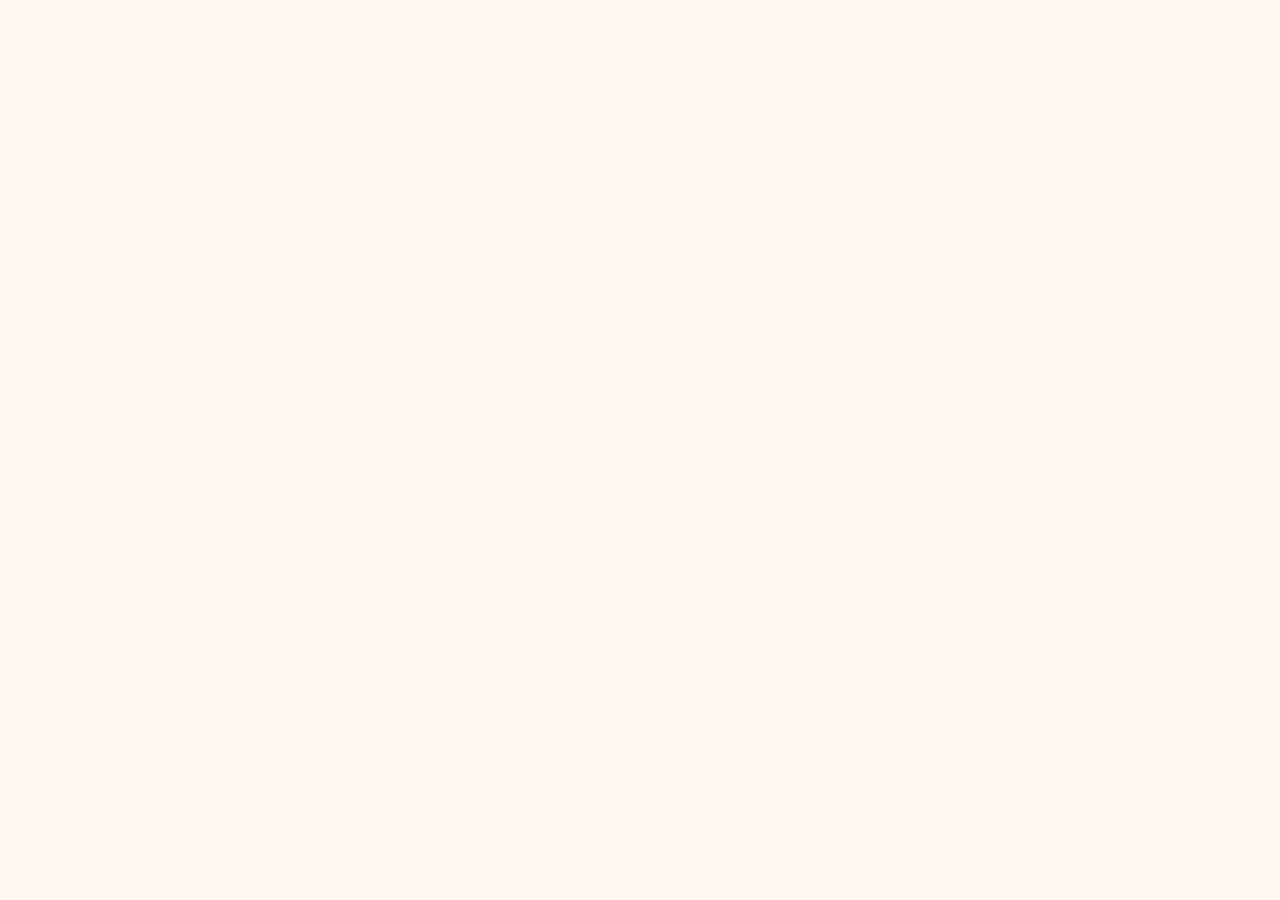
==== commit 577a956b: "One-page office: leads, tasks and finance as tabs without page loads" ====
--- a/finance/index.html
+++ b/finance/index.html
@@ -6,11 +6,14 @@
   <meta name="robots" content="noindex, nofollow">
   <meta name="theme-color" content="#fff7f0">
   <title>Финансы — Cursiva</title>
+  <script>
+    if (window.parent === window) location.replace("../?page=finance" + location.hash);
+  </script>
   <link rel="icon" href="favicon.svg" type="image/svg+xml">
   <link rel="preconnect" href="https://fonts.googleapis.com">
   <link rel="preconnect" href="https://fonts.gstatic.com" crossorigin>
   <link href="https://fonts.googleapis.com/css2?family=Onest:wght@400;500;600;700&family=Unbounded:wght@500;600&display=swap" rel="stylesheet">
-  <link rel="stylesheet" href="styles.css?v=2">
+  <link rel="stylesheet" href="styles.css?v=3">
 </head>
 <body>
   <div class="app">
@@ -100,7 +103,6 @@
   </dialog>
 
   <div class="toast" id="toast" hidden></div>
-  <script src="https://telegram.org/js/telegram-web-app.js"></script>
-  <script src="app.js?v=2"></script>
+  <script src="app.js?v=4"></script>
 </body>
 </html>
--- a/finance/styles.css
+++ b/finance/styles.css
@@ -773,3 +773,7 @@
   .btn:active, .refresh:active { transform: none; }
   .skeleton .sk { animation: none; }
 }
+
+.is-embed .tabbar { display: none; }
+.is-embed .app { padding-bottom: calc(24px + env(safe-area-inset-bottom)); }
+.is-embed .toast { bottom: 16px; }
